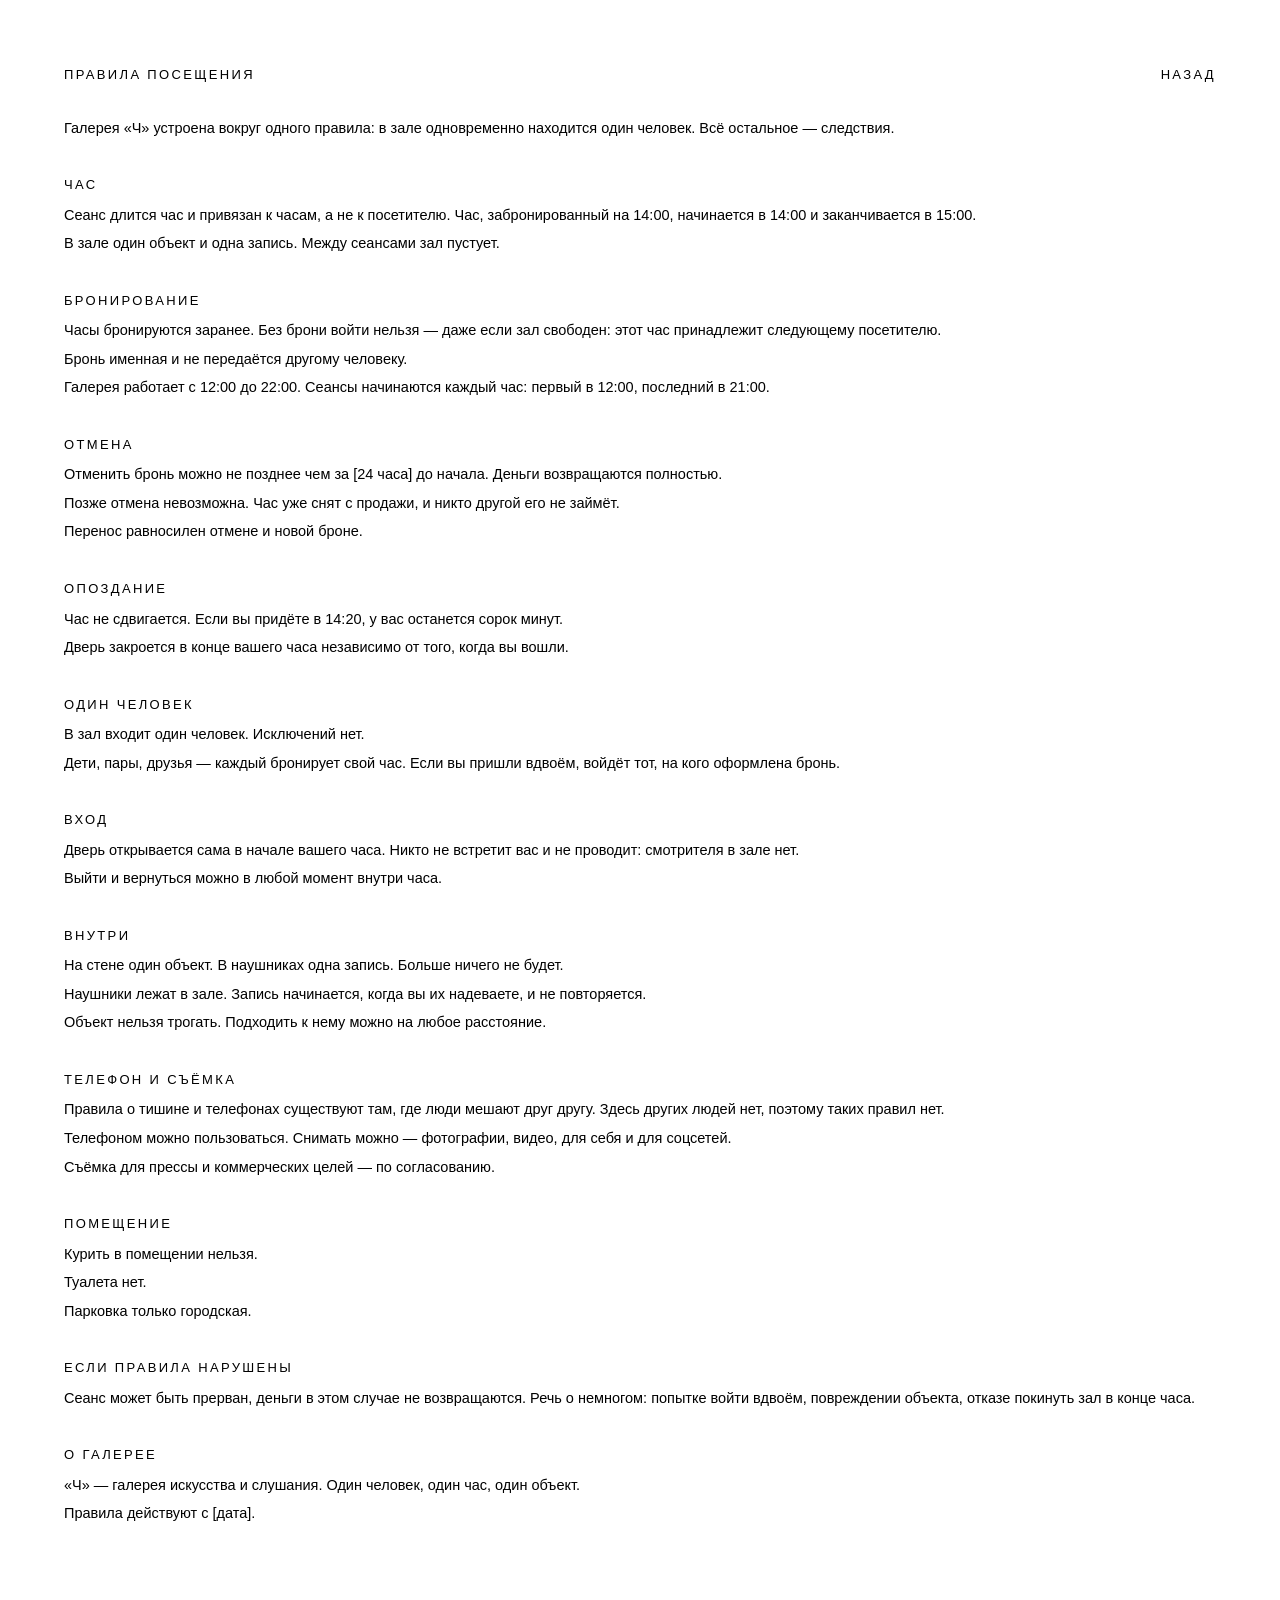
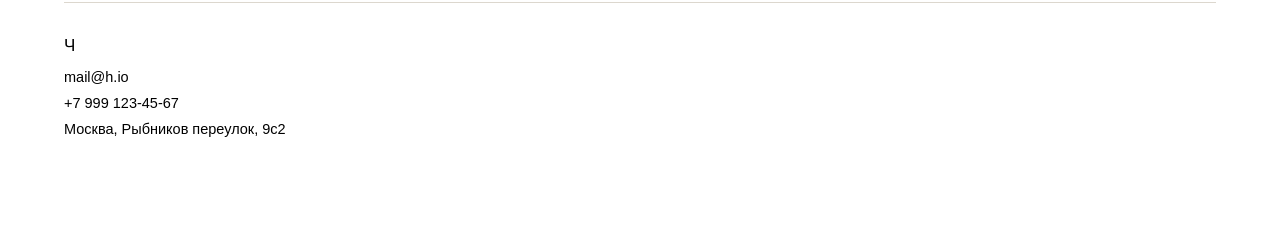
==== rules.html @ 3b4317ca "Ч — сайт галереи: главная и правила посещения Две статические страницы без сборки и зависимостей.  -" ====
<!doctype html>
<html lang="ru">
<head>
<meta charset="utf-8">
<meta name="viewport" content="width=device-width, initial-scale=1">
<title>Ч — правила посещения</title>
<meta name="description" content="Правила посещения галереи Ч. Один человек, один час, один объект.">
<meta name="color-scheme" content="light dark">
<link rel="icon" href="favicon.svg" type="image/svg+xml">
<link rel="stylesheet" href="brand/tokens.css">
<link rel="stylesheet" href="rules.css">
</head>
<body>

<a class="skip" href="#text">К правилам</a>

<div class="page">

  <header class="top">
    <h1>Правила посещения</h1>
    <a class="back" href="index.html">Назад</a>
  </header>

  <main class="text" id="text">

    <p>Галерея «Ч» устроена вокруг одного правила: в зале одновременно
      находится один человек. Всё остальное — следствия.</p>

    <section>
      <h2>Час</h2>
      <p>Сеанс длится час и привязан к часам, а не к посетителю. Час, забронированный
        на 14:00, начинается в 14:00 и заканчивается в 15:00.</p>
      <p>В зале один объект и одна запись. Между сеансами зал пустует.</p>
    </section>

    <section>
      <h2>Бронирование</h2>
      <p>Часы бронируются заранее. Без брони войти нельзя — даже если зал свободен:
        этот час принадлежит следующему посетителю.</p>
      <p>Бронь именная и не передаётся другому человеку.</p>
      <p>Галерея работает с 12:00 до 22:00. Сеансы начинаются каждый час:
        первый в 12:00, последний в 21:00.</p>
    </section>

    <section>
      <h2>Отмена</h2>
      <p>Отменить бронь можно не позднее чем за [24 часа] до начала.
        Деньги возвращаются полностью.</p>
      <p>Позже отмена невозможна. Час уже снят с продажи, и никто другой его не займёт.</p>
      <p>Перенос равносилен отмене и новой броне.</p>
    </section>

    <section>
      <h2>Опоздание</h2>
      <p>Час не сдвигается. Если вы придёте в 14:20, у вас останется сорок минут.</p>
      <p>Дверь закроется в конце вашего часа независимо от того, когда вы вошли.</p>
    </section>

    <section>
      <h2>Один человек</h2>
      <p>В зал входит один человек. Исключений нет.</p>
      <p>Дети, пары, друзья — каждый бронирует свой час. Если вы пришли вдвоём,
        войдёт тот, на кого оформлена бронь.</p>
    </section>

    <section>
      <h2>Вход</h2>
      <p>Дверь открывается сама в начале вашего часа. Никто не встретит вас
        и не проводит: смотрителя в зале нет.</p>
      <p>Выйти и вернуться можно в любой момент внутри часа.</p>
    </section>

    <section>
      <h2>Внутри</h2>
      <p>На стене один объект. В наушниках одна запись. Больше ничего не будет.</p>
      <p>Наушники лежат в зале. Запись начинается, когда вы их надеваете,
        и не повторяется.</p>
      <p>Объект нельзя трогать. Подходить к нему можно на любое расстояние.</p>
    </section>

    <section>
      <h2>Телефон и съёмка</h2>
      <p>Правила о тишине и телефонах существуют там, где люди мешают друг другу.
        Здесь других людей нет, поэтому таких правил нет.</p>
      <p>Телефоном можно пользоваться. Снимать можно — фотографии, видео,
        для себя и для соцсетей.</p>
      <p>Съёмка для прессы и коммерческих целей — по согласованию.</p>
    </section>

    <section>
      <h2>Помещение</h2>
      <p>Курить в помещении нельзя.</p>
      <p>Туалета нет.</p>
      <p>Парковка только городская.</p>
    </section>

    <section>
      <h2>Если правила нарушены</h2>
      <p>Сеанс может быть прерван, деньги в этом случае не возвращаются.
        Речь о немногом: попытке войти вдвоём, повреждении объекта,
        отказе покинуть зал в конце часа.</p>
    </section>

    <section>
      <h2>О галерее</h2>
      <p>«Ч» — галерея искусства и слушания. Один человек, один час, один объект.</p>
      <p>Правила действуют с [дата].</p>
    </section>

  </main>

  <footer class="foot">
    <p class="foot__name">Ч</p>
    <address class="foot__contacts">
      <a href="mailto:mail@h.io">mail@h.io</a>
      <a href="tel:+79991234567">+7 999 123-45-67</a>
      <a href="https://yandex.ru/maps/-/CTcTaWMd" target="_blank" rel="noopener">Москва, Рыбников переулок, 9с2</a>
    </address>
  </footer>

</div>

</body>
</html>
---- brand/tokens.css ----
/* ─────────────────────────────────────────────────────────────
   Ч — галерея искусства и слушания
   Токены дизайн-системы. Светлая тема — база.
   Документация: index.html
   ───────────────────────────────────────────────────────────── */

:root{
  /* ── цвет: три значения, из них два рабочих ── */
  --wall:      #FFFFFF;   /* стена, тишина, пустая половина */
  --ink:       #000000;   /* знак: черта и точка, текст     */
  --ochre:     #A78353;   /* час: дерево, лампа. 1% площади */

  /* производные — нейтрали с уклоном в охру, не серые */
  --surface:   #FBFAF8;
  --hairline:  #DCD7CE;
  --hairline-strong:#B8B1A5;
  --muted:     #6E675C;
  --focus:     var(--ochre);

  /* чертежи и линейная графика: инвертируются в тёмной теме */
  --img-filter: none;

  /* ── модуль системы ── */
  --u: clamp(24px, 4.4vw, 56px);

  /* ── типографика: одно семейство ── */
  --sans: "Helvetica Neue", HelveticaNeue, Helvetica, "Nimbus Sans", Arial, sans-serif;

  --w-ultra: 100;  /* UltraLight — вордмарк, только от 120 px  */
  --w-light: 300;  /* Light — рабочее начертание               */
  --w-reg:   400;  /* Regular — метки, всё мельче 14 px        */
  --w-med:   500;  /* Medium — выделение, не чаще раза на экран */
  /* Bold, Black, Condensed и наклонные не используются */

  --t-hero:  clamp(96px, 17vw, 240px);  /* ls −0.030em · lh 0.78  */
  --t-h1:    clamp(28px, 4.4vw, 52px);  /* ls −0.030em · lh 1.04  */
  --t-h2:    24px;                      /* ls −0.018em · lh 1.22  */
  --t-body:  17px;                      /* lh 1.60 · 63 знака     */
  --t-small: 14.5px;
  --t-label: 11px;                      /* ls +0.18em · uppercase */

  /* цифры у Helvetica табличные по построению — моноширинный не нужен */
  --numeric: tabular-nums;

  /* ── знак: поле 2u × 1u, всё производно от --u ── */
  --mark-field-w: calc(var(--u) * 2);
  --mark-field-h: var(--u);
  --mark-line-l:  calc(var(--u) * 0.7);   /* длина черты                  */
  --mark-line-w:  calc(var(--u) / 10);    /* толщина = площади точки      */
  --mark-dot:     calc(var(--u) * 0.3);   /* диаметр точки                */
  --mark-gap:     calc(var(--u) * 0.5);   /* центр черты → центр точки    */
  --mark-clear:   calc(var(--u) * 0.5);   /* охранное поле со всех сторон */
  --mark-cap:     butt;                   /* концы черты прямые           */

  /* ── движение: единственный переход ── */
  --fade: 600ms linear;

  /* ── композиция ── */
  --measure: 63ch;   /* длина строки основного текста */
  --pad: clamp(20px, 5vw, 88px);
}

/* Тёмная тема — второе состояние зала: свет выключен.
   Пропорция 90 / 9 / 1 сохраняется. */
@media (prefers-color-scheme: dark){
  :root:not([data-theme="light"]){
    --wall:      #101010;
    --ink:       #F2F0EC;
    --ochre:     #C9A16A;
    --surface:   #171614;
    --hairline:  #2C2A26;
    --hairline-strong:#4A463F;
    --muted:     #9B948A;
    --img-filter: invert(.95);
  }
}

:root[data-theme="dark"]{
  --wall:      #101010;
  --ink:       #F2F0EC;
  --ochre:     #C9A16A;
  --surface:   #171614;
  --hairline:  #2C2A26;
  --hairline-strong:#4A463F;
  --muted:     #9B948A;
  --img-filter: invert(.95);
}
---- rules.css ----
/* ─────────────────────────────────────────────────────────────
   Ч — правила посещения. Текстовая страница.
   Одна колонка, выключка влево, правая половина пуста.
   Три ступени набора и больше ничего: заголовок, подзаголовок, текст.
   Токены не переопределяются: brand/tokens.css подключён как есть.
   ───────────────────────────────────────────────────────────── */

*,*::before,*::after{ box-sizing:border-box }

html{ -webkit-text-size-adjust:100% }

body{
  margin:0;
  background:var(--wall);
  color:var(--ink);
  font-family:var(--sans);
  font-weight:var(--w-light);
  font-size:var(--t-small);
  line-height:1.42;
  font-variant-numeric:var(--numeric);
  -webkit-font-smoothing:antialiased;
  -moz-osx-font-smoothing:grayscale;
}

::selection{ background:var(--ochre); color:var(--wall) }

.skip{
  position:absolute;
  left:-9999px;
  font-weight:var(--w-reg);
  font-size:var(--t-label);
  letter-spacing:.18em;
  text-transform:uppercase;
}
.skip:focus{
  left:var(--pad);
  top:var(--pad);
  z-index:2;
  background:var(--wall);
  padding:10px;
}

.page{
  max-width:1400px;
  margin:0 auto;
  padding:calc(var(--u) * 1.2) max(var(--pad), 32px) calc(var(--u) * 2);
}

/* ── верхняя строка: заголовок слева, возврат справа ────────── */

.top{
  display:flex;
  justify-content:space-between;
  align-items:baseline;
  gap:2em;
  margin-bottom:2.4em;
}

.back{
  flex:none;
  color:var(--ink);
  text-decoration:none;
  font-weight:var(--w-reg);
  font-size:13px;
  line-height:1.2;
  letter-spacing:.18em;
  text-transform:uppercase;
}
.back:focus-visible{ outline:2px solid var(--focus); outline-offset:4px }

/* ── текст ──────────────────────────────────────────────────── */

/* колонка тянется по ширине страницы, а не по мерке в 63 знака */
.text{ max-width:none }

/* заголовки набраны как метки на главной: прописные 13 px с трекингом */
h1,
h2{
  font-weight:var(--w-reg);
  font-size:13px;
  line-height:1.2;
  letter-spacing:.18em;
  text-transform:uppercase;
}

h1{ margin:0 }
h2{ margin:0 0 .9em }

p{ margin:0 0 .55em }
p:last-child{ margin-bottom:0 }

/* раздел отбивается воздухом, а не линейкой */
.text section{ margin-top:calc(var(--u) * 0.7) }

/* ── подвал ─────────────────────────────────────────────────── */

.foot{
  margin-top:calc(var(--u) * 1.4);
  padding-top:calc(var(--u) * 0.6);
  border-top:1px solid var(--hairline);
}

.foot__name{
  margin:0 0 .8em;
  font-weight:var(--w-light);
  font-size:var(--t-body);
  line-height:1;
}

/* курсива в системе нет — снимаем наклон, который <address> даёт сам */
.foot__contacts{
  display:flex;
  flex-direction:column;
  align-items:flex-start;
  gap:.35em;
  font-style:normal;
}
.foot__contacts a{
  color:var(--ink);
  text-decoration:none;
}
.foot__contacts a:focus-visible{ outline:2px solid var(--focus); outline-offset:4px }

/* движение: единственный переход — проявление, 600 мс, линейно */
@media (prefers-reduced-motion: no-preference){
  .page{ animation:fade var(--fade) both }
  @keyframes fade{ from{ opacity:0 } to{ opacity:1 } }
}
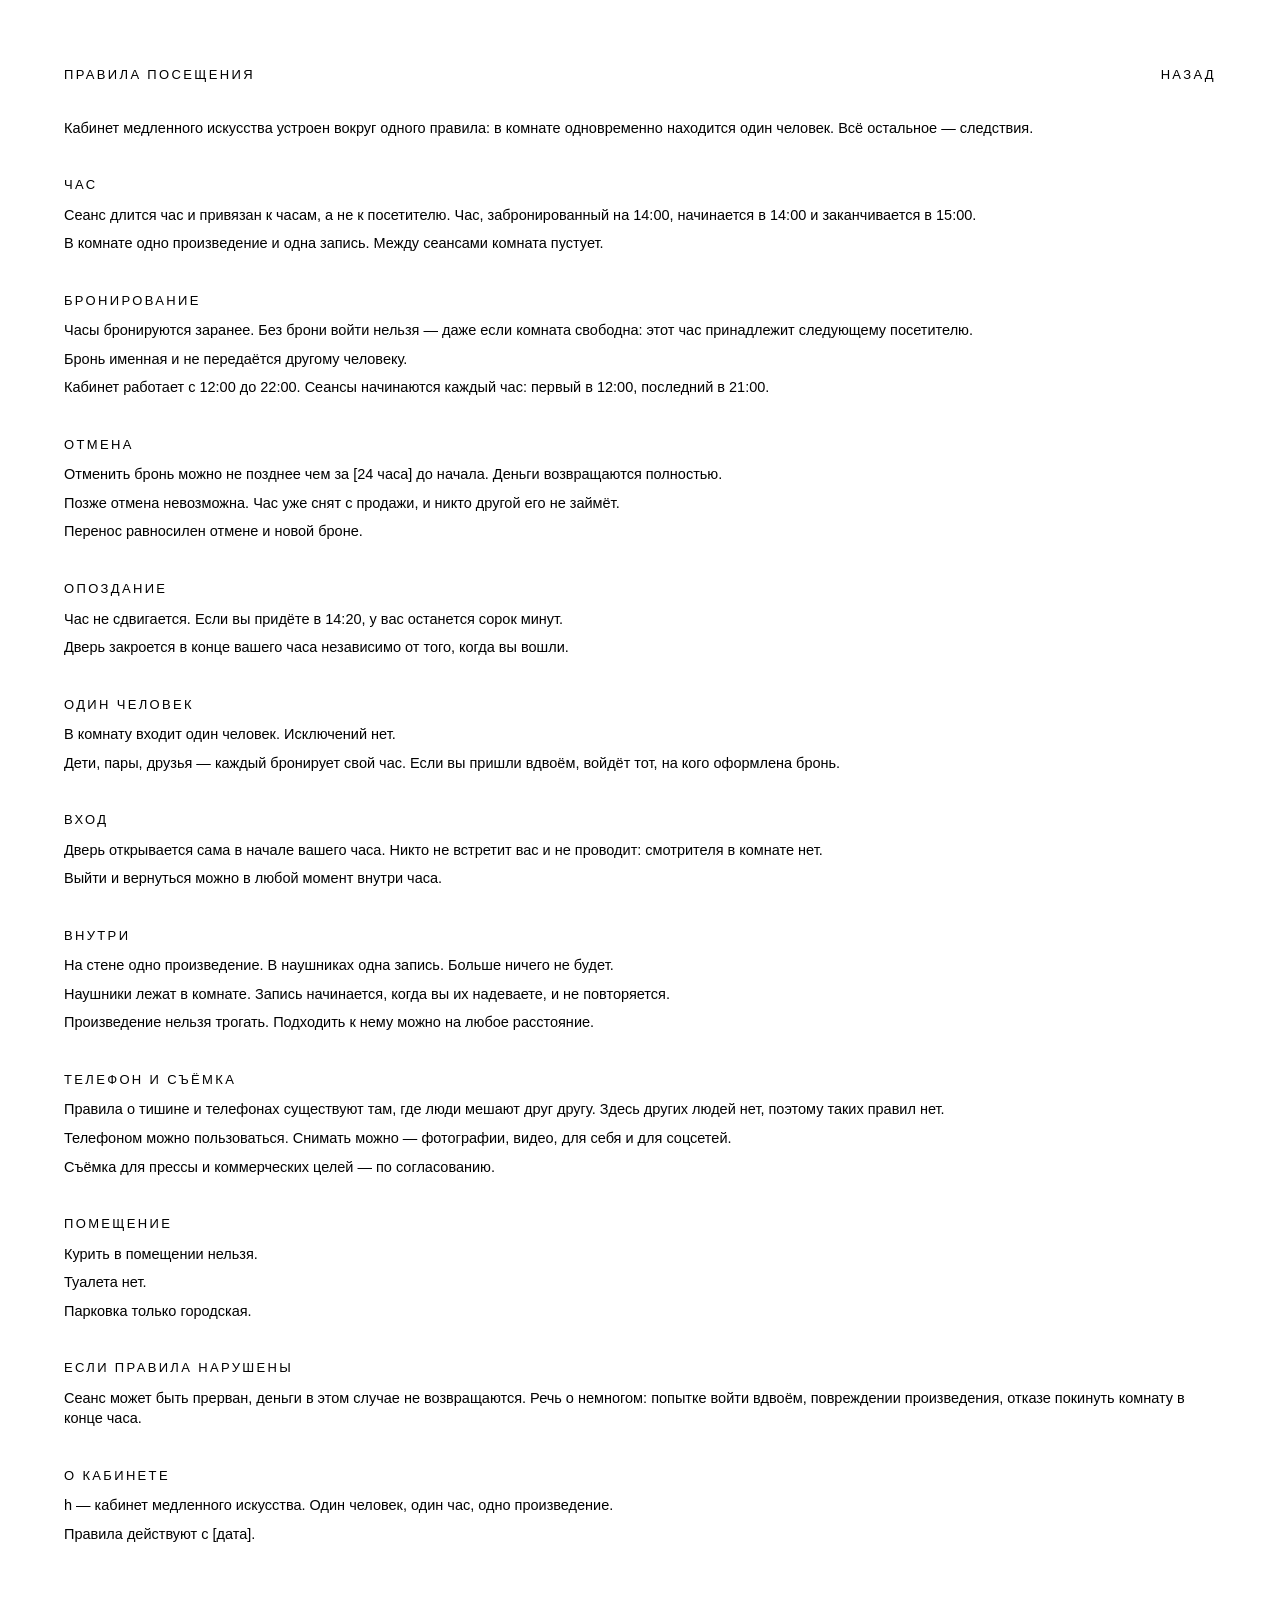
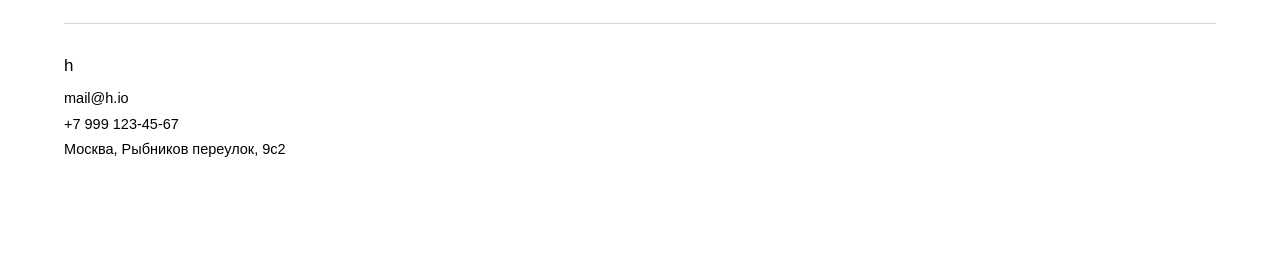
==== commit 89b99853: "Новая идентичность: h — кабинет медленного искусства Знак на главной заменён на полный, со скобками." ====
--- a/rules.html
+++ b/rules.html
@@ -3,8 +3,8 @@
 <head>
 <meta charset="utf-8">
 <meta name="viewport" content="width=device-width, initial-scale=1">
-<title>Ч — правила посещения</title>
-<meta name="description" content="Правила посещения галереи Ч. Один человек, один час, один объект.">
+<title>кабинет медленного искусства — правила посещения</title>
+<meta name="description" content="Правила посещения. Кабинет медленного искусства: один человек, один час, одно произведение.">
 <meta name="color-scheme" content="light dark">
 <link rel="icon" href="favicon.svg" type="image/svg+xml">
 <link rel="stylesheet" href="brand/tokens.css">
@@ -23,22 +23,22 @@
 
   <main class="text" id="text">
 
-    <p>Галерея «Ч» устроена вокруг одного правила: в зале одновременно
+    <p>Кабинет медленного искусства устроен вокруг одного правила: в комнате одновременно
       находится один человек. Всё остальное — следствия.</p>
 
     <section>
       <h2>Час</h2>
       <p>Сеанс длится час и привязан к часам, а не к посетителю. Час, забронированный
         на 14:00, начинается в 14:00 и заканчивается в 15:00.</p>
-      <p>В зале один объект и одна запись. Между сеансами зал пустует.</p>
+      <p>В комнате одно произведение и одна запись. Между сеансами комната пустует.</p>
     </section>
 
     <section>
       <h2>Бронирование</h2>
-      <p>Часы бронируются заранее. Без брони войти нельзя — даже если зал свободен:
+      <p>Часы бронируются заранее. Без брони войти нельзя — даже если комната свободна:
         этот час принадлежит следующему посетителю.</p>
       <p>Бронь именная и не передаётся другому человеку.</p>
-      <p>Галерея работает с 12:00 до 22:00. Сеансы начинаются каждый час:
+      <p>Кабинет работает с 12:00 до 22:00. Сеансы начинаются каждый час:
         первый в 12:00, последний в 21:00.</p>
     </section>
 
@@ -58,7 +58,7 @@
 
     <section>
       <h2>Один человек</h2>
-      <p>В зал входит один человек. Исключений нет.</p>
+      <p>В комнату входит один человек. Исключений нет.</p>
       <p>Дети, пары, друзья — каждый бронирует свой час. Если вы пришли вдвоём,
         войдёт тот, на кого оформлена бронь.</p>
     </section>
@@ -66,16 +66,16 @@
     <section>
       <h2>Вход</h2>
       <p>Дверь открывается сама в начале вашего часа. Никто не встретит вас
-        и не проводит: смотрителя в зале нет.</p>
+        и не проводит: смотрителя в комнате нет.</p>
       <p>Выйти и вернуться можно в любой момент внутри часа.</p>
     </section>
 
     <section>
       <h2>Внутри</h2>
-      <p>На стене один объект. В наушниках одна запись. Больше ничего не будет.</p>
-      <p>Наушники лежат в зале. Запись начинается, когда вы их надеваете,
+      <p>На стене одно произведение. В наушниках одна запись. Больше ничего не будет.</p>
+      <p>Наушники лежат в комнате. Запись начинается, когда вы их надеваете,
         и не повторяется.</p>
-      <p>Объект нельзя трогать. Подходить к нему можно на любое расстояние.</p>
+      <p>Произведение нельзя трогать. Подходить к нему можно на любое расстояние.</p>
     </section>
 
     <section>
@@ -97,20 +97,20 @@
     <section>
       <h2>Если правила нарушены</h2>
       <p>Сеанс может быть прерван, деньги в этом случае не возвращаются.
-        Речь о немногом: попытке войти вдвоём, повреждении объекта,
-        отказе покинуть зал в конце часа.</p>
+        Речь о немногом: попытке войти вдвоём, повреждении произведения,
+        отказе покинуть комнату в конце часа.</p>
     </section>
 
     <section>
-      <h2>О галерее</h2>
-      <p>«Ч» — галерея искусства и слушания. Один человек, один час, один объект.</p>
+      <h2>О кабинете</h2>
+      <p>h — кабинет медленного искусства. Один человек, один час, одно произведение.</p>
       <p>Правила действуют с [дата].</p>
     </section>
 
   </main>
 
   <footer class="foot">
-    <p class="foot__name">Ч</p>
+    <p class="foot__name">h</p>
     <address class="foot__contacts">
       <a href="mailto:mail@h.io">mail@h.io</a>
       <a href="tel:+79991234567">+7 999 123-45-67</a>
--- a/brand/tokens.css
+++ b/brand/tokens.css
@@ -1,14 +1,14 @@
 /* ─────────────────────────────────────────────────────────────
-   Ч — галерея искусства и слушания
+   h — кабинет медленного искусства
    Токены дизайн-системы. Светлая тема — база.
    Документация: index.html
    ───────────────────────────────────────────────────────────── */
 
 :root{
   /* ── цвет: три значения, из них два рабочих ── */
-  --wall:      #FFFFFF;   /* стена, тишина, пустая половина */
-  --ink:       #000000;   /* знак: черта и точка, текст     */
-  --ochre:     #A78353;   /* час: дерево, лампа. 1% площади */
+  --wall:      #FFFFFF;   /* стена, тишина, пустая половина  */
+  --ink:       #000000;   /* знак и текст                    */
+  --ochre:     #A78353;   /* дерево павильона, ламповый свет */
 
   /* производные — нейтрали с уклоном в охру, не серые */
   --surface:   #FBFAF8;
@@ -29,28 +29,34 @@
   --w-ultra: 100;  /* UltraLight — вордмарк, только от 120 px  */
   --w-light: 300;  /* Light — рабочее начертание               */
   --w-reg:   400;  /* Regular — метки, всё мельче 14 px        */
-  --w-med:   500;  /* Medium — выделение, не чаще раза на экран */
+  --w-med:   500;  /* Medium — выделение, редко                */
   /* Bold, Black, Condensed и наклонные не используются */
 
-  --t-hero:  clamp(96px, 17vw, 240px);  /* ls −0.030em · lh 0.78  */
-  --t-h1:    clamp(28px, 4.4vw, 52px);  /* ls −0.030em · lh 1.04  */
-  --t-h2:    24px;                      /* ls −0.018em · lh 1.22  */
-  --t-body:  17px;                      /* lh 1.60 · 63 знака     */
+  --t-hero:  clamp(72px, 12vw, 168px);  /* ls −0.040em · lh 0.80 */
+  --t-h1:    clamp(28px, 4.4vw, 52px);  /* ls −0.030em · lh 1.04 */
+  --t-h2:    24px;                      /* ls −0.018em · lh 1.22 */
+  --t-body:  17px;                      /* lh 1.60 · 63 знака    */
   --t-small: 14.5px;
   --t-label: 11px;                      /* ls +0.18em · uppercase */
 
   /* цифры у Helvetica табличные по построению — моноширинный не нужен */
   --numeric: tabular-nums;
 
-  /* ── знак: поле 2u × 1u, всё производно от --u ── */
+  /* ── знак: поле 2u × 1u, всё производно от --u ──
+     Черта стоит на оси симметрии поля, точка — в центре правой
+     половины, скобки — по краям. Левая половина всегда пуста.
+     Редуцированный знак — это полный минус скобки, поле то же. */
   --mark-field-w: calc(var(--u) * 2);
   --mark-field-h: var(--u);
-  --mark-line-l:  calc(var(--u) * 0.7);   /* длина черты                  */
-  --mark-line-w:  calc(var(--u) / 10);    /* толщина = площади точки      */
-  --mark-dot:     calc(var(--u) * 0.3);   /* диаметр точки                */
-  --mark-gap:     calc(var(--u) * 0.5);   /* центр черты → центр точки    */
-  --mark-clear:   calc(var(--u) * 0.5);   /* охранное поле со всех сторон */
-  --mark-cap:     butt;                   /* концы черты прямые           */
+  --mark-height:  calc(var(--u) * 0.7);   /* высота скобок и черты    */
+  --mark-bracket: calc(var(--u) / 20);    /* толщина скобки           */
+  --mark-arm:     calc(var(--u) * 0.12);  /* отвод скобки внутрь поля */
+  --mark-line:    calc(var(--u) / 10);    /* толщина = площади точки  */
+  --mark-dot:     calc(var(--u) * 0.3);   /* диаметр точки            */
+  --mark-gap:     calc(var(--u) * 0.5);   /* дистанция черта → точка  */
+  --mark-axis:    var(--u);               /* ось черты                */
+  --mark-clear:   calc(var(--u) * 0.5);   /* охранное поле            */
+  --mark-cap:     butt;                   /* концы черты прямые       */
 
   /* ── движение: единственный переход ── */
   --fade: 600ms linear;
@@ -60,8 +66,8 @@
   --pad: clamp(20px, 5vw, 88px);
 }
 
-/* Тёмная тема — второе состояние зала: свет выключен.
-   Пропорция 90 / 9 / 1 сохраняется. */
+/* Тёмная тема — второе состояние кабинета: свет выключен,
+   остались произведение и посетитель. Пропорция 90 / 9 / 1 сохраняется. */
 @media (prefers-color-scheme: dark){
   :root:not([data-theme="light"]){
     --wall:      #101010;
--- a/rules.css
+++ b/rules.css
@@ -1,5 +1,5 @@
 /* ─────────────────────────────────────────────────────────────
-   Ч — правила посещения. Текстовая страница.
+   h — правила посещения. Текстовая страница.
    Одна колонка, выключка влево, правая половина пуста.
    Три ступени набора и больше ничего: заголовок, подзаголовок, текст.
    Токены не переопределяются: brand/tokens.css подключён как есть.
